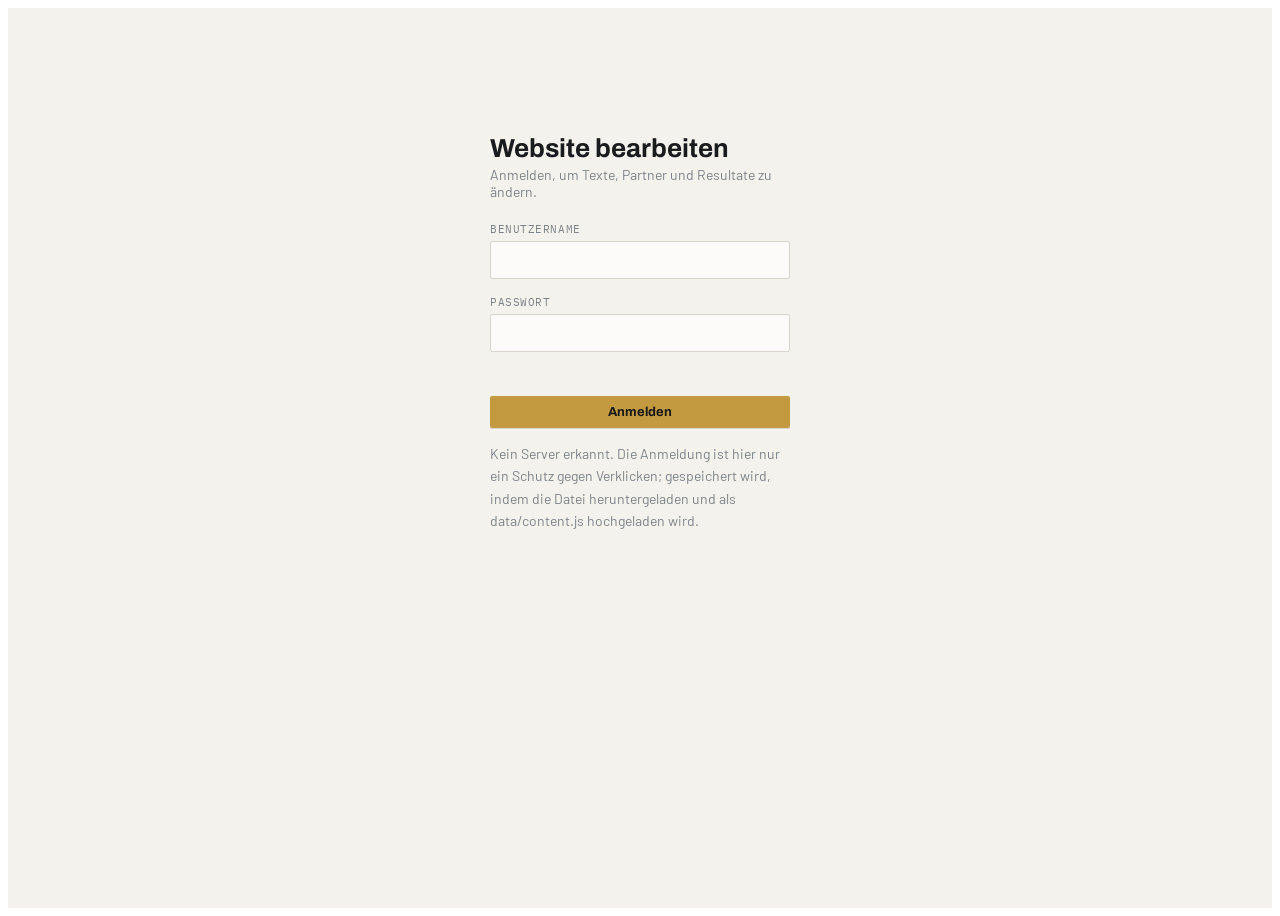
==== admin.html @ aa483a07 "init" ====
<!doctype html>
<html lang="de-CH">
<meta charset="utf-8">
<meta name="viewport" content="width=device-width, initial-scale=1">
<meta name="robots" content="noindex, nofollow">
<title>Admin — nickberdi.ch</title>
<link rel="preconnect" href="https://fonts.googleapis.com">
<link rel="preconnect" href="https://fonts.gstatic.com" crossorigin>
<link href="https://fonts.googleapis.com/css2?family=Archivo:wght@600;700;800&family=Barlow:wght@400;500;600&family=IBM+Plex+Mono:wght@400;500&display=swap" rel="stylesheet">
<link rel="stylesheet" href="css/admin.css">

<div class="adm">

  <!-- ---------- Login ---------- -->
  <div class="login" id="login">
    <h1>Website bearbeiten</h1>
    <p>Anmelden, um Texte, Partner und Resultate zu ändern.</p>
    <form id="loginForm">
      <div class="fld"><label for="u">Benutzername</label><input type="text" id="u" autocomplete="username" required></div>
      <div class="fld"><label for="p">Passwort</label><input type="password" id="p" autocomplete="current-password" required
        style="width:100%;padding:9px 11px;border:1px solid #D9D5CC;background:#FCFBF9;font-family:inherit;font-size:14.5px;border-radius:2px"></div>
      <div class="err" id="loginErr"></div>
      <button type="submit" class="abtn abtn-g">Anmelden</button>
    </form>
    <p class="note" id="loginNote"></p>
  </div>

  <!-- ---------- Editor ---------- -->
  <div id="app" hidden>
    <div class="adm-bar" id="bar">
      <b>ADMIN</b>
      <span class="who" id="who"></span>
      <span class="dirty">● nicht gespeichert</span>
      <a class="abtn abtn-o" href="index.html" target="_blank" rel="noopener">Website ansehen</a>
      <button class="abtn abtn-o" id="btnDownload">Datei herunterladen</button>
      <button class="abtn abtn-g" id="btnSave">Speichern</button>
      <button class="abtn abtn-o" id="btnLogout">Abmelden</button>
    </div>

    <div class="adm-body">
      <nav class="adm-nav" id="tabs"></nav>
      <main class="adm-main" id="panels"></main>
    </div>
  </div>

  <div class="toast" id="toast"></div>
</div>

<script src="data/content.js"></script>
<script src="js/admin.js"></script>
</html>
---- css/admin.css ----
/* Admin-Bereich — bewusst nüchtern, damit nichts mit der Website verwechselt wird. */
.adm{min-height:100vh;background:#F4F2ED;color:#191B1D;font-family:Barlow,system-ui,sans-serif}
.adm *{box-sizing:border-box}

.adm-bar{position:sticky;top:0;z-index:20;display:flex;align-items:center;gap:14px;
  padding:12px 20px;background:#191B1D;color:#F4F2ED;border-bottom:3px solid #C39A3F}
.adm-bar b{font-family:Archivo,sans-serif;font-size:15px;letter-spacing:.05em}
.adm-bar .who{font-family:"IBM Plex Mono",monospace;font-size:11.5px;color:#98A0A4;margin-right:auto}
.adm-bar .dirty{font-family:"IBM Plex Mono",monospace;font-size:11.5px;color:#C39A3F;display:none}
.adm-bar.is-dirty .dirty{display:inline}

.abtn{font-family:Archivo,sans-serif;font-weight:700;font-size:13px;padding:8px 14px;border-radius:2px;
  border:1px solid transparent;cursor:pointer;text-decoration:none;display:inline-block;background:none;color:inherit}
.abtn-g{background:#C39A3F;color:#16181A}
.abtn-o{border-color:#5A6266;color:#F4F2ED}
.abtn-l{border-color:#D9D5CC;color:#33383B;background:#FCFBF9}
.abtn-x{border-color:#D9D5CC;color:#C0272D;background:#FCFBF9;font-size:12px;padding:5px 10px}
.abtn:disabled{opacity:.45;cursor:default}

.adm-body{display:grid;grid-template-columns:210px 1fr;gap:0;align-items:start}
.adm-nav{position:sticky;top:52px;padding:18px 0;border-right:1px solid #D9D5CC;min-height:calc(100vh - 52px)}
.adm-nav button{display:block;width:100%;text-align:left;padding:8px 20px;border:0;background:none;
  cursor:pointer;font-size:14px;color:#4E5357;border-left:3px solid transparent}
.adm-nav button:hover{background:#FCFBF9}
.adm-nav button.on{color:#191B1D;font-weight:600;border-left-color:#C39A3F;background:#FCFBF9}

.adm-main{padding:24px 26px 80px;max-width:820px}
.adm-main h2{font-family:Archivo,sans-serif;font-size:24px;margin:0 0 4px}
.adm-main .hint{font-size:13.5px;color:#7C8388;margin:0 0 20px;max-width:64ch}
.panel{display:none}
.panel.on{display:block}

.fld{margin-bottom:16px}
.fld label{display:block;font-family:"IBM Plex Mono",monospace;font-size:11px;letter-spacing:.05em;
  text-transform:uppercase;color:#7C8388;margin-bottom:5px}
.fld input[type=text],.fld textarea,.fld select{width:100%;padding:9px 11px;border:1px solid #D9D5CC;
  background:#FCFBF9;font-family:inherit;font-size:14.5px;color:#191B1D;border-radius:2px}
.fld textarea{resize:vertical;line-height:1.5}
.fld input:focus,.fld textarea:focus{outline:2px solid #C39A3F;outline-offset:-1px}
.fld .sub{font-size:12px;color:#9AA0A4;margin-top:4px}
.fld.check{display:flex;align-items:center;gap:8px}
.fld.check label{margin:0;text-transform:none;letter-spacing:0;font-size:13.5px;
  font-family:inherit;color:#33383B}

.row2{display:grid;grid-template-columns:1fr 1fr;gap:14px}

.card{border:1px solid #D9D5CC;background:#FCFBF9;padding:16px;margin-bottom:12px}
.card-head{display:flex;align-items:center;gap:10px;margin-bottom:12px}
.card-head b{font-family:Archivo,sans-serif;font-size:15px;margin-right:auto}
.card-head .ord{font-family:"IBM Plex Mono",monospace;font-size:11px;color:#9AA0A4}
.listempty{border:1px dashed #D9D5CC;padding:18px;text-align:center;color:#7C8388;font-size:14px;margin-bottom:12px}

.login{max-width:340px;margin:0 auto;padding:14vh 20px 0}
.login h1{font-family:Archivo,sans-serif;font-size:26px;margin:0 0 4px}
.login p{font-size:14px;color:#7C8388;margin:0 0 22px}
.login .err{color:#C0272D;font-size:13.5px;min-height:20px;margin:2px 0 8px}
.login .abtn{width:100%;text-align:center}
.note{font-size:12.5px;color:#7C8388;line-height:1.6;margin-top:20px;border-top:1px solid #D9D5CC;padding-top:14px}

.toast{position:fixed;left:50%;bottom:26px;transform:translateX(-50%);background:#191B1D;color:#F4F2ED;
  padding:11px 18px;border-left:3px solid #C39A3F;font-size:14px;opacity:0;pointer-events:none;transition:opacity .18s}
.toast.on{opacity:1}
.toast.bad{border-left-color:#C0272D}

@media (max-width:760px){
  .adm-body{grid-template-columns:1fr}
  .adm-nav{position:static;min-height:0;border-right:0;border-bottom:1px solid #D9D5CC;
    display:flex;overflow-x:auto;padding:8px 0}
  .adm-nav button{white-space:nowrap;border-left:0;border-bottom:3px solid transparent;width:auto}
  .adm-nav button.on{border-left:0;border-bottom-color:#C39A3F}
  .row2{grid-template-columns:1fr}
}

/* .abtn setzt display:inline-block — sonst bliebe ein [hidden] Knopf sichtbar. */
.adm [hidden]{display:none !important}
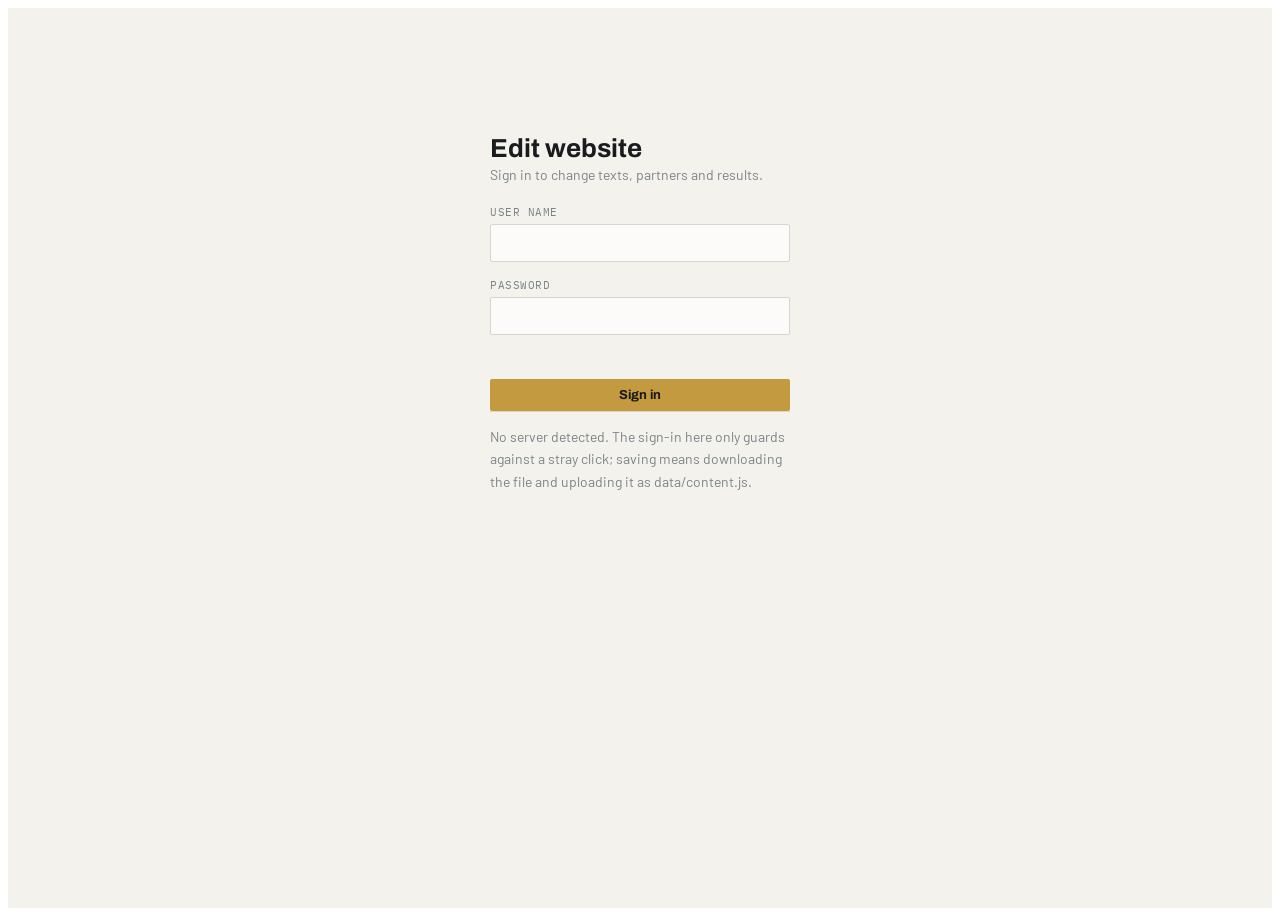
==== commit d8b42614: "update codebase" ====
--- a/admin.html
+++ b/admin.html
@@ -1,9 +1,9 @@
 <!doctype html>
-<html lang="de-CH">
+<html lang="en">
 <meta charset="utf-8">
 <meta name="viewport" content="width=device-width, initial-scale=1">
 <meta name="robots" content="noindex, nofollow">
-<title>Admin — nickberdi.ch</title>
+<title>Admin — berdi-racing.com</title>
 <link rel="preconnect" href="https://fonts.googleapis.com">
 <link rel="preconnect" href="https://fonts.gstatic.com" crossorigin>
 <link href="https://fonts.googleapis.com/css2?family=Archivo:wght@600;700;800&family=Barlow:wght@400;500;600&family=IBM+Plex+Mono:wght@400;500&display=swap" rel="stylesheet">
@@ -11,30 +11,30 @@
 
 <div class="adm">
 
-  <!-- ---------- Login ---------- -->
+  <!-- ---------- login ---------- -->
   <div class="login" id="login">
-    <h1>Website bearbeiten</h1>
-    <p>Anmelden, um Texte, Partner und Resultate zu ändern.</p>
+    <h1>Edit website</h1>
+    <p>Sign in to change texts, partners and results.</p>
     <form id="loginForm">
-      <div class="fld"><label for="u">Benutzername</label><input type="text" id="u" autocomplete="username" required></div>
-      <div class="fld"><label for="p">Passwort</label><input type="password" id="p" autocomplete="current-password" required
+      <div class="fld"><label for="u">User name</label><input type="text" id="u" autocomplete="username" required></div>
+      <div class="fld"><label for="p">Password</label><input type="password" id="p" autocomplete="current-password" required
         style="width:100%;padding:9px 11px;border:1px solid #D9D5CC;background:#FCFBF9;font-family:inherit;font-size:14.5px;border-radius:2px"></div>
       <div class="err" id="loginErr"></div>
-      <button type="submit" class="abtn abtn-g">Anmelden</button>
+      <button type="submit" class="abtn abtn-g">Sign in</button>
     </form>
     <p class="note" id="loginNote"></p>
   </div>
 
-  <!-- ---------- Editor ---------- -->
+  <!-- ---------- editor ---------- -->
   <div id="app" hidden>
     <div class="adm-bar" id="bar">
       <b>ADMIN</b>
       <span class="who" id="who"></span>
-      <span class="dirty">● nicht gespeichert</span>
-      <a class="abtn abtn-o" href="index.html" target="_blank" rel="noopener">Website ansehen</a>
-      <button class="abtn abtn-o" id="btnDownload">Datei herunterladen</button>
-      <button class="abtn abtn-g" id="btnSave">Speichern</button>
-      <button class="abtn abtn-o" id="btnLogout">Abmelden</button>
+      <span class="dirty">● unsaved</span>
+      <a class="abtn abtn-o" href="index.html" target="_blank" rel="noopener">View website</a>
+      <button class="abtn abtn-o" id="btnDownload">Download file</button>
+      <button class="abtn abtn-g" id="btnSave">Save</button>
+      <button class="abtn abtn-o" id="btnLogout">Sign out</button>
     </div>
 
     <div class="adm-body">
@@ -46,6 +46,9 @@
   <div class="toast" id="toast"></div>
 </div>
 
+<script src="js/labels.js"></script>
 <script src="data/content.js"></script>
+<script src="js/api.js"></script>
+<script src="js/upload.js"></script>
 <script src="js/admin.js"></script>
 </html>
--- a/css/admin.css
+++ b/css/admin.css
@@ -1,4 +1,4 @@
-/* Admin-Bereich — bewusst nüchtern, damit nichts mit der Website verwechselt wird. */
+/* Admin area — deliberately plain, so it is never mistaken for the website. */
 .adm{min-height:100vh;background:#F4F2ED;color:#191B1D;font-family:Barlow,system-ui,sans-serif}
 .adm *{box-sizing:border-box}
 
@@ -71,5 +71,50 @@
   .row2{grid-template-columns:1fr}
 }
 
-/* .abtn setzt display:inline-block — sonst bliebe ein [hidden] Knopf sichtbar. */
+/* .abtn sets display:inline-block — without this a [hidden] button stays visible. */
 .adm [hidden]{display:none !important}
+
+/* ---------- image field ---------- */
+.imgfld-row{display:flex;gap:12px;align-items:flex-start}
+.imgfld-prev{flex:none;width:120px;height:80px;border:1px solid #D9D5CC;background:#FCFBF9;
+  display:flex;align-items:center;justify-content:center;overflow:hidden;border-radius:2px}
+.imgfld-prev img{width:100%;height:100%;object-fit:cover;display:block}
+.imgfld-prev.empty{border-style:dashed;font-family:"IBM Plex Mono",monospace;font-size:11px;color:#9AA0A4}
+.imgfld-btns{display:flex;flex-wrap:wrap;gap:6px;align-items:flex-start}
+.imgfld-btns .sub{flex-basis:100%;margin:0}
+.imgfld-btns .sub.bad{color:#C0272D}
+.imgfld-alt{margin-top:10px}
+.imgfld.over .imgfld-prev{border-color:#C39A3F;border-style:solid;background:#FBF6EA}
+
+/* ---------- media library ---------- */
+.media{position:fixed;inset:0;z-index:60;background:rgba(25,27,29,.55);
+  display:flex;align-items:center;justify-content:center;padding:24px}
+.media-box{background:#F4F2ED;border-top:3px solid #C39A3F;width:100%;max-width:820px;
+  max-height:82vh;display:flex;flex-direction:column}
+.media-head{display:flex;align-items:center;gap:12px;padding:12px 16px;border-bottom:1px solid #D9D5CC}
+.media-head b{font-family:Archivo,sans-serif;font-size:15px}
+.media-space{font-family:"IBM Plex Mono",monospace;font-size:11.5px;color:#7C8388;margin-right:auto}
+.media-grid{display:grid;grid-template-columns:repeat(auto-fill,minmax(150px,1fr));gap:10px;
+  padding:16px;overflow:auto;font-size:14px;color:#7C8388}
+.media-cell{border:1px solid #D9D5CC;background:#FCFBF9}
+.media-cell img{width:100%;aspect-ratio:4/3;object-fit:cover;display:block;cursor:pointer}
+.media-cell img:hover{outline:2px solid #C39A3F;outline-offset:-2px}
+.media-foot{display:flex;align-items:center;justify-content:space-between;gap:6px;padding:5px 7px;
+  font-family:"IBM Plex Mono",monospace;font-size:10.5px;color:#7C8388}
+
+/* ---------- enquiries ---------- */
+.badge{display:inline-block;margin-left:7px;padding:1px 6px;border-radius:9px;background:#C39A3F;
+  color:#16181A;font-family:"IBM Plex Mono",monospace;font-size:10.5px;font-weight:700;vertical-align:1px}
+.inq-actions{margin-bottom:14px}
+.inq.unseen{border-left:3px solid #C39A3F}
+.inq-line{display:flex;gap:9px;font-size:14px;margin-bottom:3px}
+.inq-line i{flex:none;width:74px;font-style:normal;font-family:"IBM Plex Mono",monospace;
+  font-size:10.5px;letter-spacing:.05em;text-transform:uppercase;color:#7C8388;padding-top:3px}
+.inq-msg{white-space:pre-wrap;margin:10px 0 0;padding-top:9px;border-top:1px solid #E6E2DA;
+  font-size:14.5px;line-height:1.55;color:#33383B}
+
+@media (max-width:760px){
+  .imgfld-row{flex-direction:column}
+  .media{padding:0}
+  .media-box{max-height:100vh}
+}
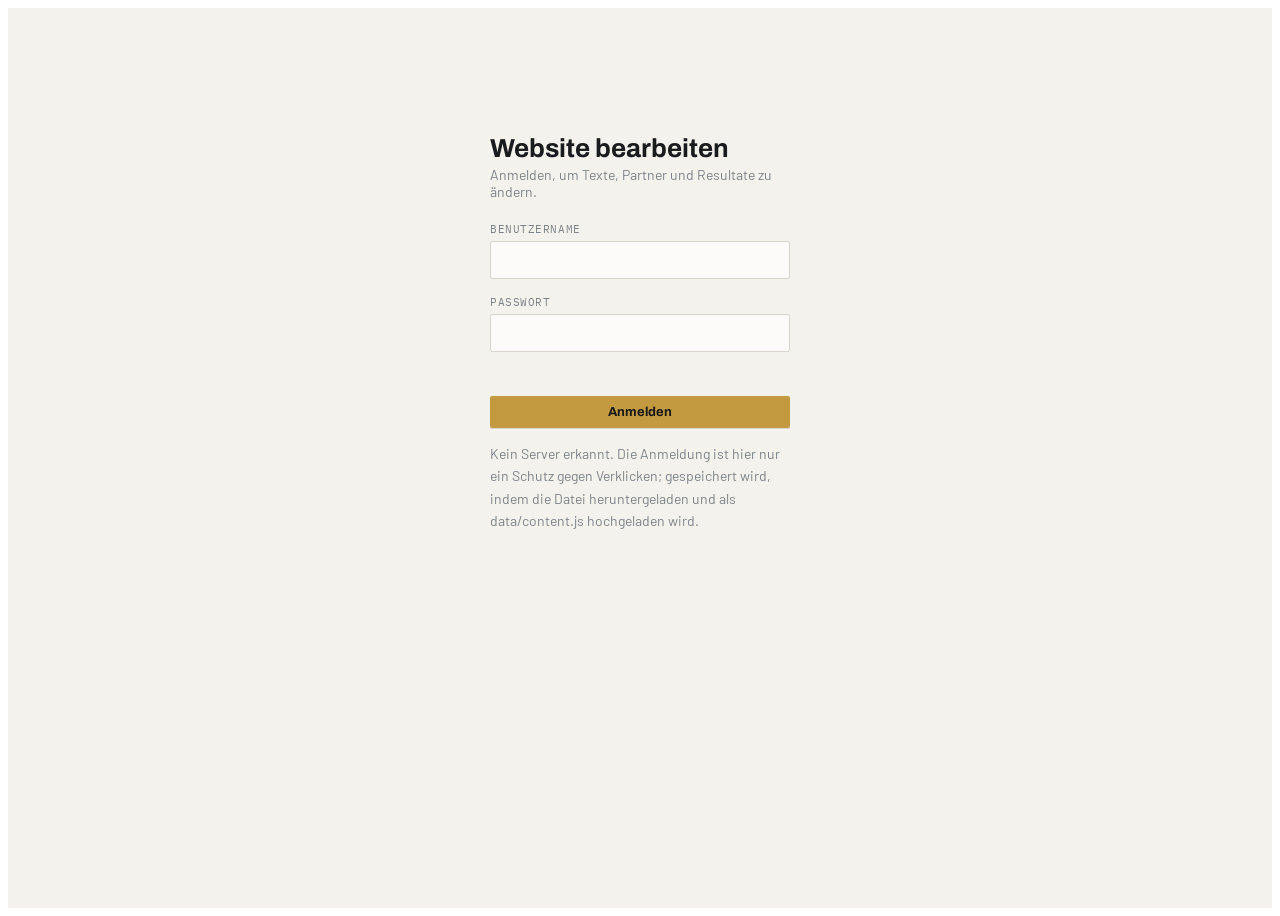
==== commit 1ee595ff: "update codebase" ====
--- a/admin.html
+++ b/admin.html
@@ -1,26 +1,29 @@
 <!doctype html>
-<html lang="en">
+<html lang="de-CH">
 <meta charset="utf-8">
 <meta name="viewport" content="width=device-width, initial-scale=1">
 <meta name="robots" content="noindex, nofollow">
 <title>Admin — berdi-racing.com</title>
+<link rel="icon" href="favicon.ico" sizes="any">
+<link rel="icon" type="image/png" sizes="32x32" href="img/favicon-32.png">
+<link rel="apple-touch-icon" href="img/favicon-180.png">
 <link rel="preconnect" href="https://fonts.googleapis.com">
 <link rel="preconnect" href="https://fonts.gstatic.com" crossorigin>
 <link href="https://fonts.googleapis.com/css2?family=Archivo:wght@600;700;800&family=Barlow:wght@400;500;600&family=IBM+Plex+Mono:wght@400;500&display=swap" rel="stylesheet">
-<link rel="stylesheet" href="css/admin.css">
+<link rel="stylesheet" href="css/admin.css?v=2">
 
 <div class="adm">
 
   <!-- ---------- login ---------- -->
   <div class="login" id="login">
-    <h1>Edit website</h1>
-    <p>Sign in to change texts, partners and results.</p>
+    <h1>Website bearbeiten</h1>
+    <p>Anmelden, um Texte, Partner und Resultate zu ändern.</p>
     <form id="loginForm">
-      <div class="fld"><label for="u">User name</label><input type="text" id="u" autocomplete="username" required></div>
-      <div class="fld"><label for="p">Password</label><input type="password" id="p" autocomplete="current-password" required
+      <div class="fld"><label for="u">Benutzername</label><input type="text" id="u" autocomplete="username" required></div>
+      <div class="fld"><label for="p">Passwort</label><input type="password" id="p" autocomplete="current-password" required
         style="width:100%;padding:9px 11px;border:1px solid #D9D5CC;background:#FCFBF9;font-family:inherit;font-size:14.5px;border-radius:2px"></div>
       <div class="err" id="loginErr"></div>
-      <button type="submit" class="abtn abtn-g">Sign in</button>
+      <button type="submit" class="abtn abtn-g">Anmelden</button>
     </form>
     <p class="note" id="loginNote"></p>
   </div>
@@ -30,11 +33,11 @@
     <div class="adm-bar" id="bar">
       <b>ADMIN</b>
       <span class="who" id="who"></span>
-      <span class="dirty">● unsaved</span>
-      <a class="abtn abtn-o" href="index.html" target="_blank" rel="noopener">View website</a>
-      <button class="abtn abtn-o" id="btnDownload">Download file</button>
-      <button class="abtn abtn-g" id="btnSave">Save</button>
-      <button class="abtn abtn-o" id="btnLogout">Sign out</button>
+      <span class="dirty">● nicht gespeichert</span>
+      <a class="abtn abtn-o" href="index.html" target="_blank" rel="noopener">Website ansehen</a>
+      <button class="abtn abtn-o" id="btnDownload">Datei herunterladen</button>
+      <button class="abtn abtn-g" id="btnSave">Speichern</button>
+      <button class="abtn abtn-o" id="btnLogout">Abmelden</button>
     </div>
 
     <div class="adm-body">
@@ -46,9 +49,9 @@
   <div class="toast" id="toast"></div>
 </div>
 
-<script src="js/labels.js"></script>
+<script src="js/labels.js?v=2"></script>
 <script src="data/content.js"></script>
-<script src="js/api.js"></script>
-<script src="js/upload.js"></script>
-<script src="js/admin.js"></script>
+<script src="js/api.js?v=2"></script>
+<script src="js/upload.js?v=2"></script>
+<script src="js/admin.js?v=2"></script>
 </html>
